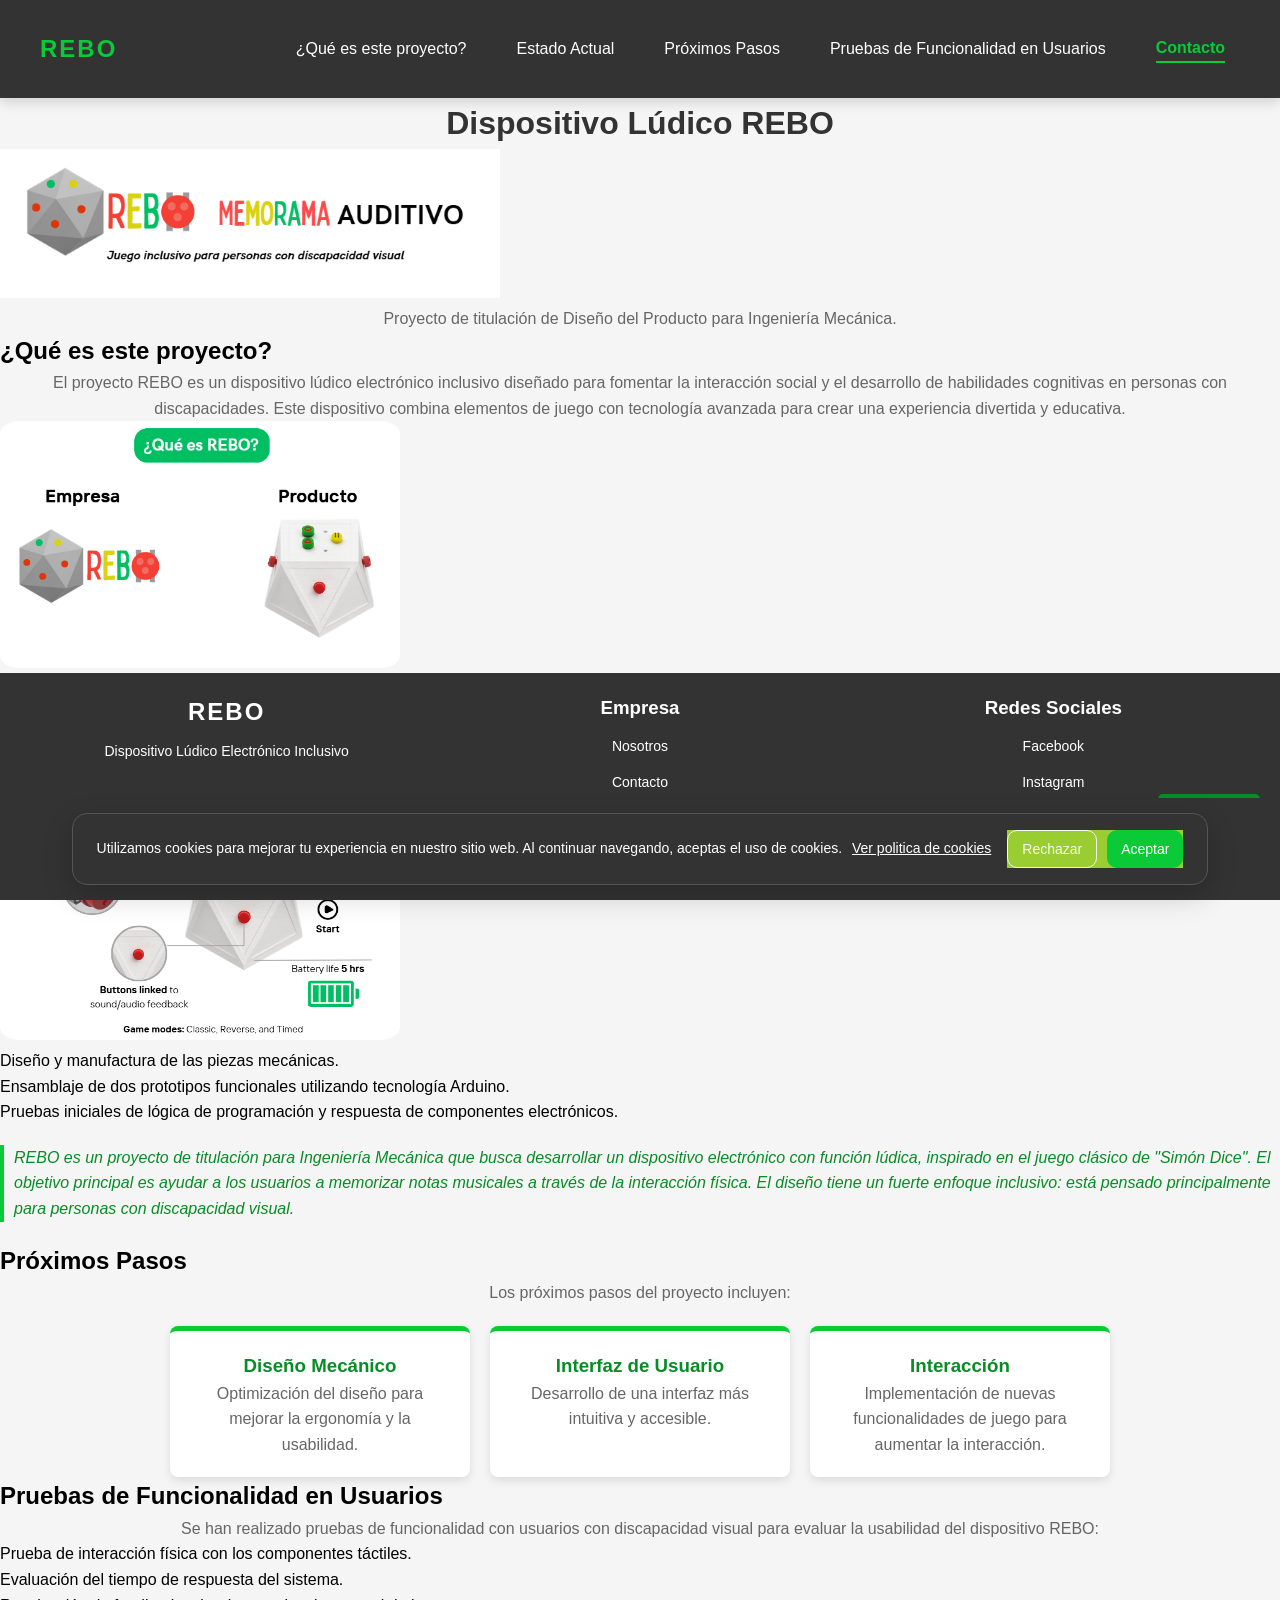
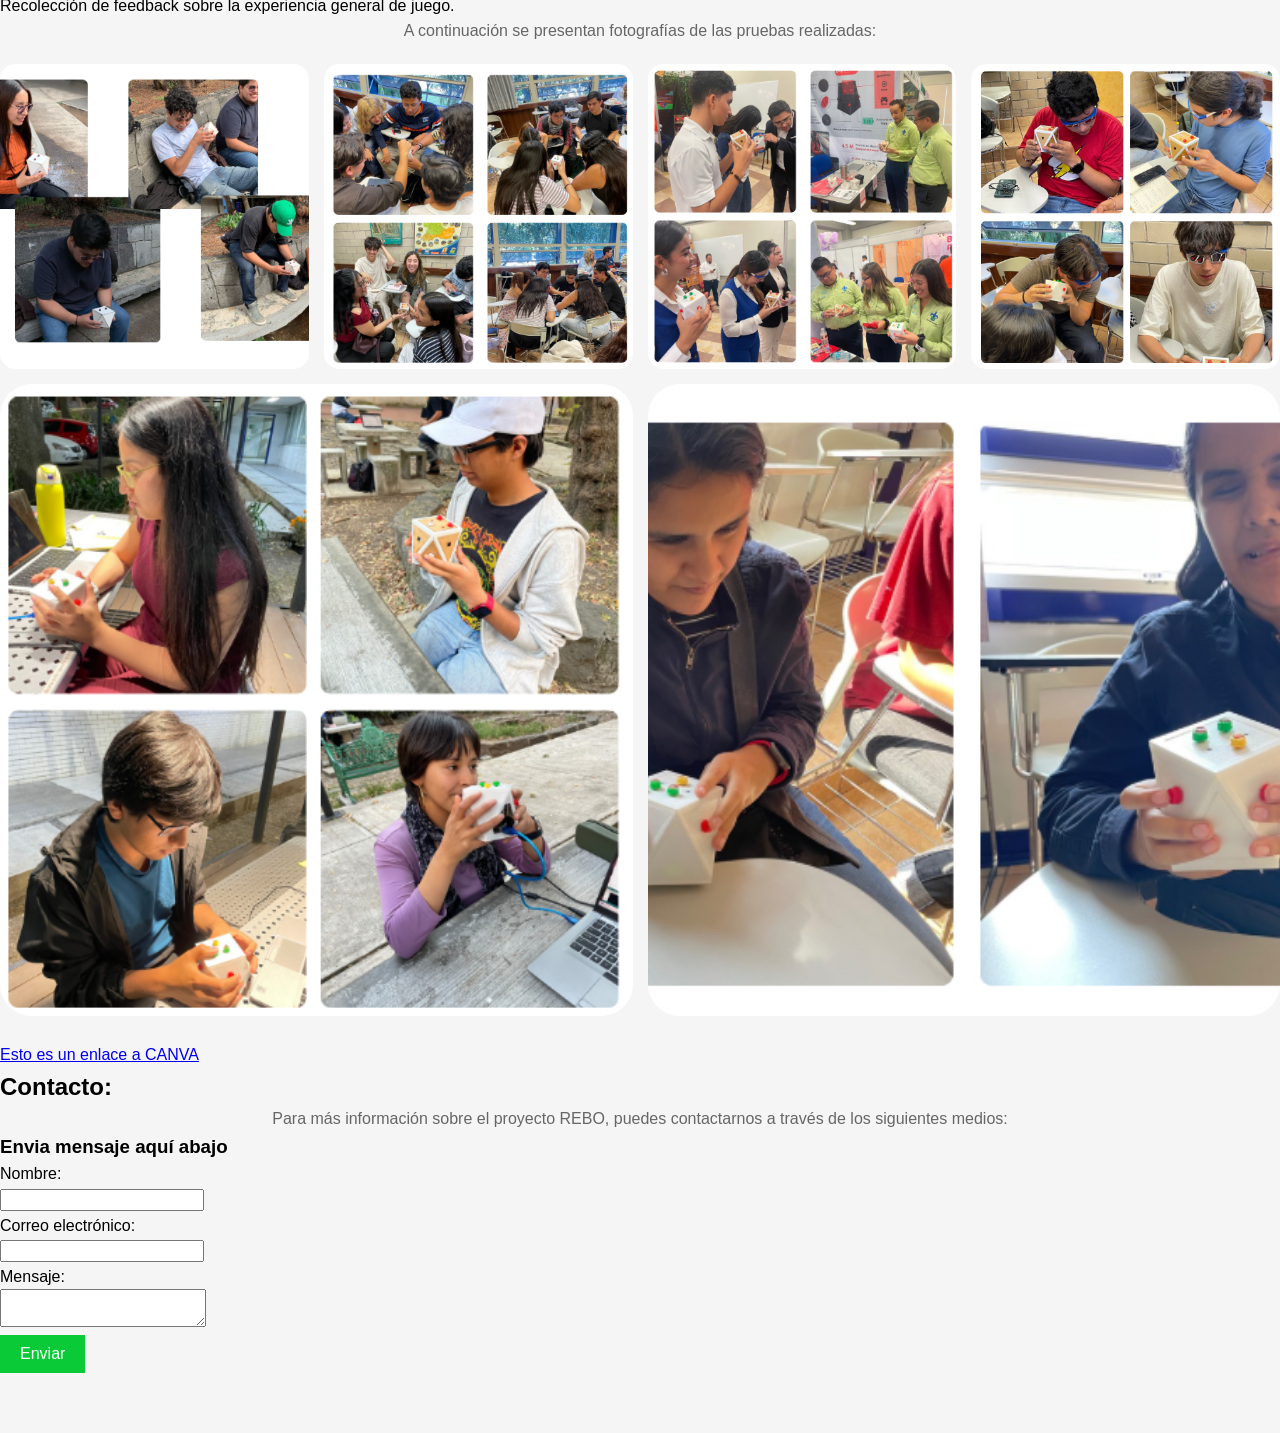
==== contacto.html @ aaa3d9a5 "Add CSS variables for theming and update navbar styles; create new HTML pages for project sections" ====
<!DOCTYPE html>
<html lang="es">
<head>
    <meta charset="UTF-8">
    <meta name="viewport" content="width=device-width, initial-scale=1.0">
    <title>REBO-Dispositivo Lúdico Electrónico Inclusivo</title>
    <!-- Icono de la pestaña-->
    <link rel="icon" href="Img/Logo-SinFondo.png" type="image/png">
    <link rel="stylesheet" href="CSS/estilos.css">
    <!-- Forma de agregar Css-->
    <link rel="stylesheet" href="CSS/estilos.css"> 
    <link rel="stylesheet" href="CSS/navbar.css">
    <style>
        h1 {
            text-align: center;
            color: #333;
        }
        p {
            text-align: center;
            color: #666;
        }
    </style>
</head>
<body>
    <header>
        <nav class="navbar">
            <div class="logo">REBO</div>
            <ul class="nav-links">
                <li><a href="index.html">¿Qué es este proyecto?</a></li>
                <li><a href="estado.html">Estado Actual</a></li>
                <li><a href="pasos.html">Próximos Pasos</a></li>
                <li><a href="pruebas.html"> Pruebas de Funcionalidad en Usuarios</a></li>
                <li><a href="contacto.html" class="pagina-activa">Contacto</a></li>
            </ul>
            
            <div class="boton"><!--Boton que aparece cuando empecemos a utilizar el tamaño de un telefono o tableta--> 
                <span></span>
                <span></span>
                <span></span>
            </div>
        </nav>
    </header>
    <main>
        <header>
            <h1>Dispositivo Lúdico REBO</h1>
            <img src="Img/Portada-REBO-WEB.png" alt="Imagen de portada del dispositivo REBO" width="500">
                <p>Proyecto de titulación de Diseño del Producto para Ingeniería Mecánica.</p>
        </header>
        <section id="que-es">
            <h2>¿Qué es este proyecto?</h2>
            <p>El proyecto REBO es un dispositivo lúdico electrónico inclusivo diseñado para fomentar la interacción social y el desarrollo de habilidades cognitivas en personas con discapacidades. Este dispositivo combina elementos de juego con tecnología avanzada para crear una experiencia divertida y educativa.</p>
            <img src="Img/Que-es-REBO.png" alt="Imagen que ilustra la diferencia entre la empresa y el producto REBO" width="400">
            <p>El diseño tiene un fuerte enfoque inclusivo: está pensado principalmente para personas con discapacidad visual, garantizando al mismo tiempo que las personas normovisuales puedan utilizarlo y disfrutarlo por igual.</p>
        </section>

        <section id="estado-actual">
            <h2>Estado Actual</h2>
            <p>Actualmente el desarrollo de hardware se encuentra en una etapa avanzada. Los logros hasta el momento incluyen:</p>
            <img src="Img/EstadoActual.png" alt="Fotografía del último prototipo de Arduino ensamblado con la carcasa impresa en 3D" width="400">
            <ul>
                <li>Diseño y manufactura de las piezas mecánicas.</li>
                <li>Ensamblaje de dos prototipos funcionales utilizando tecnología Arduino.</li>
                <li>Pruebas iniciales de lógica de programación y respuesta de componentes electrónicos.</li>
            </ul>
        </section>

            <div class="Nota">
                    REBO es un proyecto de titulación para Ingeniería Mecánica que busca desarrollar un dispositivo electrónico con función lúdica, inspirado en el juego clásico de "Simón Dice". El objetivo principal es ayudar a los usuarios a memorizar notas musicales a través de la interacción física. El diseño tiene un fuerte enfoque inclusivo: está pensado principalmente para personas con discapacidad visual.
            </div>

       <section id="proximos-pasos">
            <h2>Próximos Pasos</h2>
            <p>Los próximos pasos del proyecto incluyen:</p>
            
            <div class="contenedor-tarjetas">
                <article class="tarjeta">
                    <h3>Diseño Mecánico</h3>
                    <p>Optimización del diseño para mejorar la ergonomía y la usabilidad.</p>
                </article>
                
                <article class="tarjeta">
                    <h3>Interfaz de Usuario</h3>
                    <p>Desarrollo de una interfaz más intuitiva y accesible.</p>
                </article>
                
                <article class="tarjeta">
                    <h3>Interacción</h3>
                    <p>Implementación de nuevas funcionalidades de juego para aumentar la interacción.</p>
                </article>
            </div>
        </section>

        <section id="Pruebas-de-Funcionalidad-en-Usuarios">
            <h2>Pruebas de Funcionalidad en Usuarios</h2>
            <p>Se han realizado pruebas de funcionalidad con usuarios con discapacidad visual para evaluar la usabilidad del dispositivo REBO:</p>
            <ul>
                <li>Prueba de interacción física con los componentes táctiles.</li>
                <li>Evaluación del tiempo de respuesta del sistema.</li>
                <li>Recolección de feedback sobre la experiencia general de juego.</li>
            </ul>
            <p>A continuación se presentan fotografías de las pruebas realizadas:</p>
            <div class="galeria-flex">
                <img src="Img/Prueba 1.png" alt="Fotografía de 4 usuarios sin discapacidad visual interactuando con el dispositivo REBO durante una prueba de funcionalidad" width="400">
                <img src="Img/Prueba 2.png" alt="Fotografía de un grupo de personas sin discapacidad visual interactuando con el dispositivo REBO durante una prueba de funcionalidad" width="400">
                <img src="Img/Prueba 3.png" alt="Fotografía de un grupo de personas sin discapacidad visual interactuando con el dispositivo REBO durante una prueba de funcionalidad" width="400">
                <img src="Img/Prueba 4.png" alt="Fotografía de un grupo de personas sin discapacidad visual con los ojos tapados interactuando con el dispositivo REBO durante una prueba de funcionalidad" width="400">
                <img src="Img/Prueba 5.png" alt="Fotografía de un grupo de personas sin discapacidad visual utilizando el dispositivo y recolentado datos durante una prueba de funcionalidad" width="400">
                <img src="Img/Prueba 6.png" alt="Fotografía de una persona con discapacidad visual interactuando con el dispositivo REBO durante una prueba de funcionalidad" width="400">
            </div>  
            <br>
            <a href="https://www.canva.com/design/DAGuOMoNhB4/wwZOLQfEqR-lY2VSRW6C-w/edit?utm_content=DAGuOMoNhB4&utm_campaign=designshare&utm_medium=link2&utm_source=sharebutton">Esto es un enlace a CANVA</a>
            <br>

        <section id="Contacto">
            <h2>Contacto:</h2>
            <p>Para más información sobre el proyecto REBO, puedes contactarnos a través de los siguientes medios: <a href="REBO-Contac@producto.com"></a></p>
            <h3>Envia mensaje aquí abajo</h3>
            <form>
                <label for="nombre">Nombre:</label><br>
                <input type="text" id="nombre" name="nombre"><br>
                <label for="email">Correo electrónico:</label><br>
                <input type="email" id="email" name="email"><br>
                <label for="mensaje">Mensaje:</label><br>
                <textarea id="mensaje" name="mensaje"></textarea><br>
                <button type="submit" value="Enviar"> Enviar</button>
            </form>
        </section>

    </main>

    <!-- Cookie Banner -->
     <div class="cookie-banner" id="cookieBanner" role="dialog" aria-live="polite" aria-label="Cookie banner">
        <div class="cookie-content">
            <p>Utilizamos cookies para mejorar tu experiencia en nuestro sitio web. Al continuar navegando, aceptas el uso de cookies.
                <a href="#" class="cookie-link">Ver politica de cookies</a>
            </p>

            <div class="cookie-actions">
            <button class="cookie-btn cookie-btn--ghost" id="cookieReject">Rechazar</button>
            <button class="cookie-btn cookie-btn--primary" id="cookieAccept">Aceptar</button>
            </div>
        </div>
     </div>


    <footer class="footer">
        <div class="footer-container">
            <div class="footer-section">
                <h2 class="logo">REBO</h2>
                <p>Dispositivo Lúdico Electrónico Inclusivo</p>
            </div>
            <div class="footer-section">
                <h3>Empresa</h3>
                <ul>
                    <li><a href="#Nosotros">Nosotros</a></li>
                    <li><a href="#Contacto">Contacto</a></li>
                    <li><a href="Trabaja con nosotros">Trabaja con nosotros</a></li>
                </ul>
            </div>
            <div class="footer-section">
                <h3>Redes Sociales</h3>
                <ul>
                    <li><a href="https://www.facebook.com/REBO-Dispositivo-L%C3%BAdico-Electr%C3%B3nico-Inclusivo-100063441086644">Facebook</a></li>
                    <li><a href="https://www.instagram.com/rebo_dispositivo/">Instagram</a></li>
                    <li><a href="https://www.linkedin.com/company/rebo-dispositivo-l%C3%BAdico-electr%C3%B3nico-inclusivo/">LinkedIn</a></li>
                </ul>
            </div>
        </div>
        <div class="footer-button">
            <p>&copy; 2024 REBO. Todos los derechos reservados.</p>
        </div>
    </footer>
    <a href="#" class="btn-flotante">↑ Ir arriba</a>
    <script src="js/script.js"></script>
</body>
</html>
---- CSS/estilos.css ----
:root {
    --bg-page: whitesmoke;
    --nav-bg: #333333; /* El color oscuro de tu header actual */
    --text-main: black;
    --text-light: white;
    --rebo-green: rgb(10, 202, 55);
    --rebo-green-hover: rgb(40, 218, 78);
    --rebo-green-dark: rgb(8, 140, 38);
    --shadow: 0 4px 12px rgba(0, 0, 0, 0.15); /* Sombra elegante para la barra */
    --transition-speed: 0.3s;
}

* {
    box-sizing: border-box;
    margin: 0;
    padding: 0;
}

body{
    background-color: whitesmoke;
    color:black;
    font-family: Arial, Helvetica, sans-serif; /* Todos los textos heredarán esta fuente */
    line-height: 1.6; /* Todos los párrafos heredarán este espaciado para ser más legibles */
    padding-bottom: 60px; /* El ajuste que platicamos para que el footer no tape el contenido */
}

nav a{
    color: rgb(10, 202, 55);
    text-decoration: none;
    margin: 0 15px;
}

section p a{
    color: rgb(10, 202, 55);
    text-decoration: none;
    font-weight: bold;
}

button {
    background-color: rgb(10, 202, 55);
    color: white;
    border: none;
    padding: 10px 20px;
    cursor: pointer;
}

button:hover {
    background-color: rgb(40, 218, 78);
    color:chartreuse;
}

footer {
    background-color: rgb(10, 202, 55);
    color: black;
    text-align: center;
    padding: 10px 0;
    position: fixed;
    width: 100%;
    bottom: 0;
}

main section img {
    border-radius: 5%;
    max-width: 100%;
    height: auto;
}

button, input, textarea {
    font-family: inherit; /* Fuerza a estos elementos a usar la fuente Arial del body */
    font-size: inherit;   /* Hereda el tamaño de letra normal */
}

.Nota{
    font-style: italic; /* Sobrescribe la herencia para que este texto sea cursivo */
    color: rgb(8, 140, 38); /* Sobrescribe el color negro heredado del body */
    border-left: 4px solid rgb(10, 202, 55); /* Un detalle estético para resaltar la nota */
    padding-left: 10px;
    margin: 20px 0;
}

nav ul{
   display: flex; /* Activa Flexbox */
    justify-content: center; /* Centra los elementos horizontalmente */
    flex-wrap: wrap; /* Permite que los enlaces pasen a otra línea si la pantalla es pequeña */
    gap: 30px; /* Crea un espacio exacto entre cada enlace */
    list-style: none; /* Quita los puntos negros por defecto de la lista */
    padding: 0;
    margin: 20px 0;
}

.galeria-flex {
    display: flex; /* Activa Flexbox para este contenedor */
    flex-wrap: wrap; /* Si las fotos no caben, las empuja a la fila de abajo */
    justify-content: center; /* Centra toda la cuadrícula */
    gap: 15px; /* Espaciado uniforme entre todas las fotos */
    margin-top: 20px;
}

/* Regla para que las imágenes dentro del flexbox se adapten al instante */
.galeria-flex img {
    width: 300px; /* Tamaño base de las imágenes */
    flex-grow: 1; /* Permite que la imagen crezca un poco para llenar espacios vacíos */
    object-fit: cover; /* Evita que las fotos se deformen o estiren */
    border-radius: 5%;
}

.btn-flotante {
    position: fixed; /* Lo ancla a la ventana del navegador */
    bottom: 60px; /* Lo separa del fondo para que no choque con tu footer fijo */
    right: 20px; /* Lo mantiene en la esquina inferior derecha */
    background-color: rgb(8, 140, 38); /* Un verde más oscuro para buen contraste */
    color: white;
    text-decoration: none;
    padding: 10px 15px;
    border-radius: 5px;
    font-weight: bold;
    z-index: 1000; /* Asegura que flote por encima de las fotos y el texto */
    transition: 0.3s; /* Transición suave para el hover */
}

.btn-flotante:hover {
    background-color: rgb(40, 218, 78); /* Verde brillante al pasar el ratón */
    color: black;
}

html {
    scroll-behavior: smooth; /* Hace que el salto hacia arriba sea un deslizamiento suave */
}

.contenedor-tarjetas {
    display: flex; /* Activa la cuadrícula flexible */
    flex-wrap: wrap; /* Permite que las tarjetas bajen de línea si la pantalla es estrecha */
    justify-content: center; /* Centra las tarjetas en la pantalla */
    gap: 20px; /* Separación exacta entre cada tarjeta */
    margin-top: 20px;
}

.tarjeta {
    background-color: white;
    border-top: 5px solid rgb(10, 202, 55); /* Una línea verde en la parte superior para decorar */
    border-radius: 8px; /* Bordes redondeados */
    padding: 20px;
    width: 250px; /* Ancho base de cada tarjeta */
    flex-grow: 1; /* Permite que se estiren un poco para rellenar espacios */
    max-width: 300px;
    box-shadow: 0 4px 8px rgba(0, 0, 0, 0.1); /* Crea un efecto de sombra sutil (profundidad) */
    text-align: center;
    transition: 0.3s; /* Transición suave para cuando pasemos el ratón */
}

/* Efecto interactivo para las tarjetas */
.tarjeta:hover {
    transform: translateY(-5px); /* Hace que la tarjeta "salte" un poco hacia arriba */
    box-shadow: 0 8px 16px rgba(0, 0, 0, 0.2); /* Sombra más grande al saltar */
}

.tarjeta h3 {
    color: rgb(8, 140, 38);
    margin-top: 0;
}
---- CSS/estilos.css ----
:root {
    --bg-page: whitesmoke;
    --nav-bg: #333333; /* El color oscuro de tu header actual */
    --text-main: black;
    --text-light: white;
    --rebo-green: rgb(10, 202, 55);
    --rebo-green-hover: rgb(40, 218, 78);
    --rebo-green-dark: rgb(8, 140, 38);
    --shadow: 0 4px 12px rgba(0, 0, 0, 0.15); /* Sombra elegante para la barra */
    --transition-speed: 0.3s;
}

* {
    box-sizing: border-box;
    margin: 0;
    padding: 0;
}

body{
    background-color: whitesmoke;
    color:black;
    font-family: Arial, Helvetica, sans-serif; /* Todos los textos heredarán esta fuente */
    line-height: 1.6; /* Todos los párrafos heredarán este espaciado para ser más legibles */
    padding-bottom: 60px; /* El ajuste que platicamos para que el footer no tape el contenido */
}

nav a{
    color: rgb(10, 202, 55);
    text-decoration: none;
    margin: 0 15px;
}

section p a{
    color: rgb(10, 202, 55);
    text-decoration: none;
    font-weight: bold;
}

button {
    background-color: rgb(10, 202, 55);
    color: white;
    border: none;
    padding: 10px 20px;
    cursor: pointer;
}

button:hover {
    background-color: rgb(40, 218, 78);
    color:chartreuse;
}

footer {
    background-color: rgb(10, 202, 55);
    color: black;
    text-align: center;
    padding: 10px 0;
    position: fixed;
    width: 100%;
    bottom: 0;
}

main section img {
    border-radius: 5%;
    max-width: 100%;
    height: auto;
}

button, input, textarea {
    font-family: inherit; /* Fuerza a estos elementos a usar la fuente Arial del body */
    font-size: inherit;   /* Hereda el tamaño de letra normal */
}

.Nota{
    font-style: italic; /* Sobrescribe la herencia para que este texto sea cursivo */
    color: rgb(8, 140, 38); /* Sobrescribe el color negro heredado del body */
    border-left: 4px solid rgb(10, 202, 55); /* Un detalle estético para resaltar la nota */
    padding-left: 10px;
    margin: 20px 0;
}

nav ul{
   display: flex; /* Activa Flexbox */
    justify-content: center; /* Centra los elementos horizontalmente */
    flex-wrap: wrap; /* Permite que los enlaces pasen a otra línea si la pantalla es pequeña */
    gap: 30px; /* Crea un espacio exacto entre cada enlace */
    list-style: none; /* Quita los puntos negros por defecto de la lista */
    padding: 0;
    margin: 20px 0;
}

.galeria-flex {
    display: flex; /* Activa Flexbox para este contenedor */
    flex-wrap: wrap; /* Si las fotos no caben, las empuja a la fila de abajo */
    justify-content: center; /* Centra toda la cuadrícula */
    gap: 15px; /* Espaciado uniforme entre todas las fotos */
    margin-top: 20px;
}

/* Regla para que las imágenes dentro del flexbox se adapten al instante */
.galeria-flex img {
    width: 300px; /* Tamaño base de las imágenes */
    flex-grow: 1; /* Permite que la imagen crezca un poco para llenar espacios vacíos */
    object-fit: cover; /* Evita que las fotos se deformen o estiren */
    border-radius: 5%;
}

.btn-flotante {
    position: fixed; /* Lo ancla a la ventana del navegador */
    bottom: 60px; /* Lo separa del fondo para que no choque con tu footer fijo */
    right: 20px; /* Lo mantiene en la esquina inferior derecha */
    background-color: rgb(8, 140, 38); /* Un verde más oscuro para buen contraste */
    color: white;
    text-decoration: none;
    padding: 10px 15px;
    border-radius: 5px;
    font-weight: bold;
    z-index: 1000; /* Asegura que flote por encima de las fotos y el texto */
    transition: 0.3s; /* Transición suave para el hover */
}

.btn-flotante:hover {
    background-color: rgb(40, 218, 78); /* Verde brillante al pasar el ratón */
    color: black;
}

html {
    scroll-behavior: smooth; /* Hace que el salto hacia arriba sea un deslizamiento suave */
}

.contenedor-tarjetas {
    display: flex; /* Activa la cuadrícula flexible */
    flex-wrap: wrap; /* Permite que las tarjetas bajen de línea si la pantalla es estrecha */
    justify-content: center; /* Centra las tarjetas en la pantalla */
    gap: 20px; /* Separación exacta entre cada tarjeta */
    margin-top: 20px;
}

.tarjeta {
    background-color: white;
    border-top: 5px solid rgb(10, 202, 55); /* Una línea verde en la parte superior para decorar */
    border-radius: 8px; /* Bordes redondeados */
    padding: 20px;
    width: 250px; /* Ancho base de cada tarjeta */
    flex-grow: 1; /* Permite que se estiren un poco para rellenar espacios */
    max-width: 300px;
    box-shadow: 0 4px 8px rgba(0, 0, 0, 0.1); /* Crea un efecto de sombra sutil (profundidad) */
    text-align: center;
    transition: 0.3s; /* Transición suave para cuando pasemos el ratón */
}

/* Efecto interactivo para las tarjetas */
.tarjeta:hover {
    transform: translateY(-5px); /* Hace que la tarjeta "salte" un poco hacia arriba */
    box-shadow: 0 8px 16px rgba(0, 0, 0, 0.2); /* Sombra más grande al saltar */
}

.tarjeta h3 {
    color: rgb(8, 140, 38);
    margin-top: 0;
}
---- CSS/navbar.css ----
.navbar {
    display: flex;
    justify-content: space-between;
    align-items: center;
    padding: 15px 40px;
    background-color: var(--nav-bg); /* Usando la variable */
    color: var(--text-light);
    position: sticky;
    top: 0;
    z-index: 1000;
    box-shadow: var(--shadow); /* Agrega la sombra de tu instructor para separar la barra del fondo */
}

.logo {
    font-size: 24px;
    font-weight: bold;
    color: var(--rebo-green); /* Usando la variable */
    letter-spacing: 2px; /* Un pequeño toque para que el logo se vea más pro */
}

.nav-links{
    display: flex;
    align-items: center;
    list-style: none;
    gap: 20px;
}

/* Transición base para los enlaces */
.nav-links a {
    text-decoration: none;
    color: var(--text-light); /* Asumiendo que usaste las variables del paso anterior, o pon "white" */
    font-size: 16px;
    font-weight: 500;
    display: inline-block; /* Necesario para que la transformación funcione correctamente */
    transition: all 0.3s ease; /* Anima todos los cambios suavemente */
}

/* El efecto dinámico al pasar el cursor */
.nav-links a:hover {
    color: var(--rebo-green); /* Cambia al color verde */
    transform: scale(1.15); /* Aumenta el tamaño visual un 15% sin empujar a los demás */
}

/* La clase para resaltar en qué página estamos */
.nav-links a.pagina-activa {
    color: var(--rebo-green);
    font-weight: bold;
    border-bottom: 2px solid var(--rebo-green); /* Agrega una línea inferior elegante */
}

.boton{
    display: none;
    flex-direction: column;
    background-color: green !important;
    color: white !important;
    padding: 10px 20px;
    border: none;
    border-radius: 5px;
    cursor: pointer;
    transition:0.3s; /*Agrega una transición suave para el cambio de color*/
    gap: 5px;
}

.boton span{
    width: 25px;
    height: 3px;
    background-color: white !important;
    margin: 4px;
    transition:0.3s; /*Agrega una transición suave para el cambio de color*/
}

@media (max-width: 768px) {
    .nav-links{
        position: absolute;
        top: 60px;
        right: 0px;
        background: #111 !important;
        flex-direction: column;
        width: 200px;
        height: calc(100vh-70px);
        padding-top: 20px;

        transform: translateX(100%);
        transition: transform 0.3s ease-in-out;
    }
    .boton{
        display: flex;
    }
}

.nav-links.active{
    transform: translateX(0);
}

.footer{
    background-color: #333 !important;
    color: white !important;
    padding: 20px 0;
}

.footer-container{
    max-width: 1200px;
    margin: auto;
    display: flex;
    justify-content: space-between;
    gap: 40px;
    flex-wrap: wrap;
}

.footer-section{
    flex: 1;
    min-width: 200px;
    background-color: #333 !important;
}

.footer-section h2, .footer-section h3{
    color: white !important;
    margin-bottom: 10px;
}

.footer-section p{
    color: white;
    line-height: 1.5;
    font-size: 14px;
}

.footer-section ul{
    list-style: none;
}

.footer-section ul li{
    margin-bottom: 10px;
}

.footer-section a{
    color: white !important;
    text-decoration: none;
    font-size: 14px;
    transition: color 0.3s;
}

.footer-section a:hover{
    color: green !important;
    font-size: 16px;
}

.footer-button{
    border-top: 1px solid #555;
    text-align: center;
    margin-top: 20px;
    background-color: #333 !important;
    font-size: 12px;
}

@media (max-width: 768px) {
    .footer-container{
        flex-direction: column;
        align-items: center;
        text-align: center;
    }
    .footer-section{
        text-align: center;
        margin-bottom: 20px;
    }
}

.cookie-banner{
    position: fixed;
    bottom: 0;
    left: 0;
    right: 0;
    z-index: 9999;
    padding: 15px;
    display: flex;
    justify-content: center;
    pointer-events: none; /* Evita que el banner interfiera con otros elementos de la página */
    
    background-color: #333 !important;
    color: white !important;
}

.cookie-content{
    pointer-events: auto; /* Permite que los elementos dentro del contenedor del pie de página sean interactivos */ 
    width: min  (90%, 1200px); /* Limita el ancho del contenedor para que no se extienda demasiado en pantallas grandes */
    color: white !important;
    border: 1px solid #555;
    border-radius: 15px;
    padding: 16px 24px;
    display: flex;
    align-items: center;
    justify-content: space-between;
    gap: 16px !important;
    box-shadow: 0 10px 30px rgba(0, 0, 0, 0.2);
}

.cookie-content p{
    margin: 0;
    font-size: 14px;
    line-height: 1.4;
    color: white !important;
}

.cookie-link{
    text-decoration: underline;
    color: white !important;
    margin-left: 6px;
}

.cookie-actions{
    display: flex;
    gap: 10px;
    flex-shrink: 0;
    background-color: yellowgreen !important;
}

.cookie-btn{
    border: 0;
    border-radius: 10px;
    padding: 10px 14px;
    font-size: 14px;
    cursor: pointer;
    transition: transform 0.06s ease, opacity 0.3s ease;
}

.cookie-btn:active{
    transform: scale(1.05);
}

.cookie-btn-primary{
    background: white;
    color: #333 !important;
}

.cookie-btn--ghost{
    background: transparent;
    color: white !important;
    border: 1px solid white;
    opacity: 0.9;
}

.cookie-btn--ghost:hover{
    opacity: 1;
}

@media (max-width: 786px){
    .cookie-content{
        flex-direction: column;
        align-items:stretch;
    }
    .cookie-actions{
        width: 100%;
    }

    .cookie-btn{
        width: 100%;
    }
}
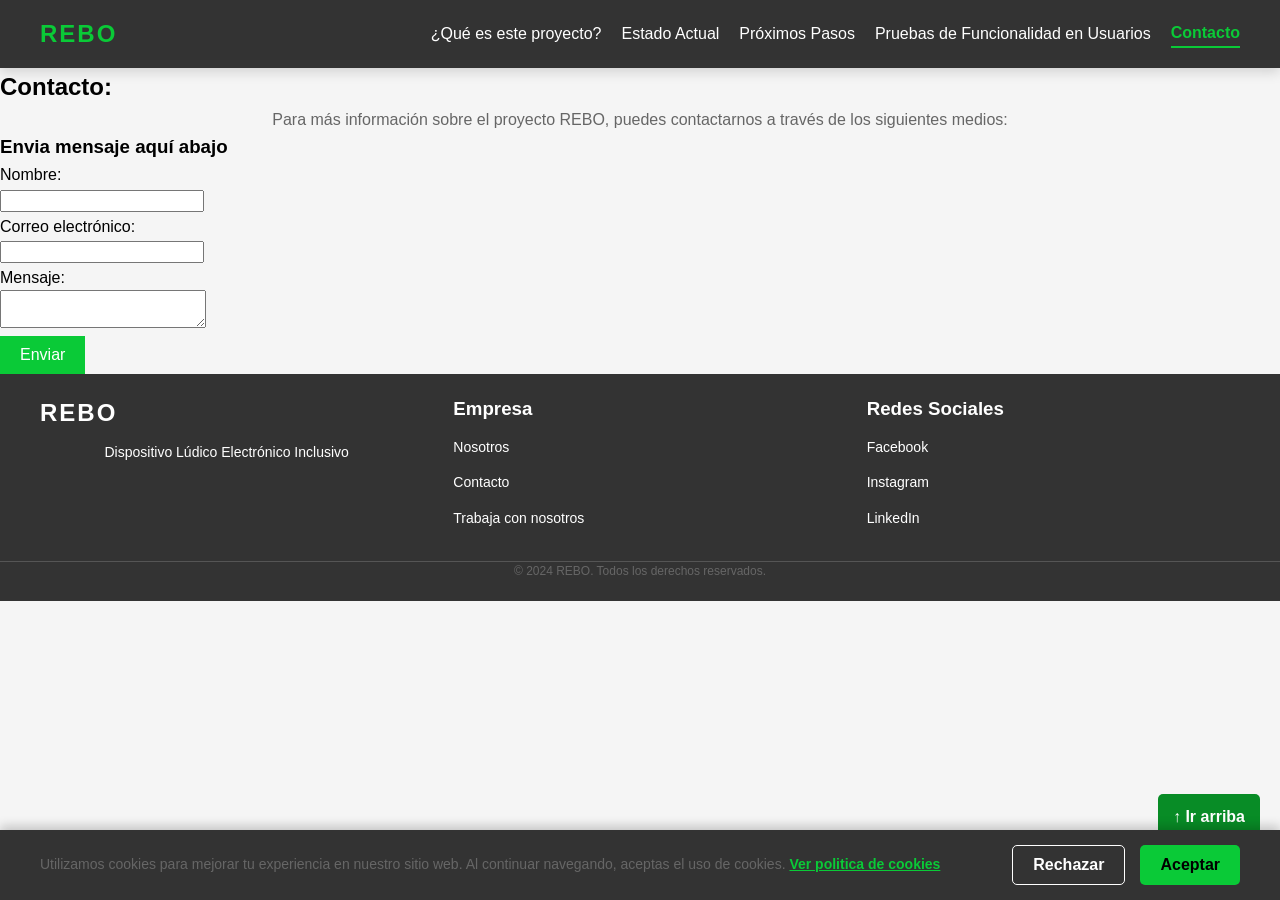
==== commit 83201bf5: "Refactor CSS for navbar and footer; implement responsive design for mobile menu button; enhance Java" ====
--- a/contacto.html
+++ b/contacto.html
@@ -33,7 +33,7 @@
                 <li><a href="contacto.html" class="pagina-activa">Contacto</a></li>
             </ul>
             
-            <div class="boton"><!--Boton que aparece cuando empecemos a utilizar el tamaño de un telefono o tableta--> 
+            <div class="boton" id="btn-menu"><!--Boton que aparece cuando empecemos a utilizar el tamaño de un telefono o tableta--> 
                 <span></span>
                 <span></span>
                 <span></span>
@@ -41,76 +41,6 @@
         </nav>
     </header>
     <main>
-        <header>
-            <h1>Dispositivo Lúdico REBO</h1>
-            <img src="Img/Portada-REBO-WEB.png" alt="Imagen de portada del dispositivo REBO" width="500">
-                <p>Proyecto de titulación de Diseño del Producto para Ingeniería Mecánica.</p>
-        </header>
-        <section id="que-es">
-            <h2>¿Qué es este proyecto?</h2>
-            <p>El proyecto REBO es un dispositivo lúdico electrónico inclusivo diseñado para fomentar la interacción social y el desarrollo de habilidades cognitivas en personas con discapacidades. Este dispositivo combina elementos de juego con tecnología avanzada para crear una experiencia divertida y educativa.</p>
-            <img src="Img/Que-es-REBO.png" alt="Imagen que ilustra la diferencia entre la empresa y el producto REBO" width="400">
-            <p>El diseño tiene un fuerte enfoque inclusivo: está pensado principalmente para personas con discapacidad visual, garantizando al mismo tiempo que las personas normovisuales puedan utilizarlo y disfrutarlo por igual.</p>
-        </section>
-
-        <section id="estado-actual">
-            <h2>Estado Actual</h2>
-            <p>Actualmente el desarrollo de hardware se encuentra en una etapa avanzada. Los logros hasta el momento incluyen:</p>
-            <img src="Img/EstadoActual.png" alt="Fotografía del último prototipo de Arduino ensamblado con la carcasa impresa en 3D" width="400">
-            <ul>
-                <li>Diseño y manufactura de las piezas mecánicas.</li>
-                <li>Ensamblaje de dos prototipos funcionales utilizando tecnología Arduino.</li>
-                <li>Pruebas iniciales de lógica de programación y respuesta de componentes electrónicos.</li>
-            </ul>
-        </section>
-
-            <div class="Nota">
-                    REBO es un proyecto de titulación para Ingeniería Mecánica que busca desarrollar un dispositivo electrónico con función lúdica, inspirado en el juego clásico de "Simón Dice". El objetivo principal es ayudar a los usuarios a memorizar notas musicales a través de la interacción física. El diseño tiene un fuerte enfoque inclusivo: está pensado principalmente para personas con discapacidad visual.
-            </div>
-
-       <section id="proximos-pasos">
-            <h2>Próximos Pasos</h2>
-            <p>Los próximos pasos del proyecto incluyen:</p>
-            
-            <div class="contenedor-tarjetas">
-                <article class="tarjeta">
-                    <h3>Diseño Mecánico</h3>
-                    <p>Optimización del diseño para mejorar la ergonomía y la usabilidad.</p>
-                </article>
-                
-                <article class="tarjeta">
-                    <h3>Interfaz de Usuario</h3>
-                    <p>Desarrollo de una interfaz más intuitiva y accesible.</p>
-                </article>
-                
-                <article class="tarjeta">
-                    <h3>Interacción</h3>
-                    <p>Implementación de nuevas funcionalidades de juego para aumentar la interacción.</p>
-                </article>
-            </div>
-        </section>
-
-        <section id="Pruebas-de-Funcionalidad-en-Usuarios">
-            <h2>Pruebas de Funcionalidad en Usuarios</h2>
-            <p>Se han realizado pruebas de funcionalidad con usuarios con discapacidad visual para evaluar la usabilidad del dispositivo REBO:</p>
-            <ul>
-                <li>Prueba de interacción física con los componentes táctiles.</li>
-                <li>Evaluación del tiempo de respuesta del sistema.</li>
-                <li>Recolección de feedback sobre la experiencia general de juego.</li>
-            </ul>
-            <p>A continuación se presentan fotografías de las pruebas realizadas:</p>
-            <div class="galeria-flex">
-                <img src="Img/Prueba 1.png" alt="Fotografía de 4 usuarios sin discapacidad visual interactuando con el dispositivo REBO durante una prueba de funcionalidad" width="400">
-                <img src="Img/Prueba 2.png" alt="Fotografía de un grupo de personas sin discapacidad visual interactuando con el dispositivo REBO durante una prueba de funcionalidad" width="400">
-                <img src="Img/Prueba 3.png" alt="Fotografía de un grupo de personas sin discapacidad visual interactuando con el dispositivo REBO durante una prueba de funcionalidad" width="400">
-                <img src="Img/Prueba 4.png" alt="Fotografía de un grupo de personas sin discapacidad visual con los ojos tapados interactuando con el dispositivo REBO durante una prueba de funcionalidad" width="400">
-                <img src="Img/Prueba 5.png" alt="Fotografía de un grupo de personas sin discapacidad visual utilizando el dispositivo y recolentado datos durante una prueba de funcionalidad" width="400">
-                <img src="Img/Prueba 6.png" alt="Fotografía de una persona con discapacidad visual interactuando con el dispositivo REBO durante una prueba de funcionalidad" width="400">
-            </div>  
-            <br>
-            <a href="https://www.canva.com/design/DAGuOMoNhB4/wwZOLQfEqR-lY2VSRW6C-w/edit?utm_content=DAGuOMoNhB4&utm_campaign=designshare&utm_medium=link2&utm_source=sharebutton">Esto es un enlace a CANVA</a>
-            <br>
-
         <section id="Contacto">
             <h2>Contacto:</h2>
             <p>Para más información sobre el proyecto REBO, puedes contactarnos a través de los siguientes medios: <a href="REBO-Contac@producto.com"></a></p>
--- a/CSS/estilos.css
+++ b/CSS/estilos.css
@@ -1,6 +1,6 @@
 :root {
     --bg-page: whitesmoke;
-    --nav-bg: #333333; /* El color oscuro de tu header actual */
+    --nav-bg: #333333; 
     --text-main: black;
     --text-light: white;
     --rebo-green: rgb(10, 202, 55);
@@ -24,12 +24,6 @@
     padding-bottom: 60px; /* El ajuste que platicamos para que el footer no tape el contenido */
 }
 
-nav a{
-    color: rgb(10, 202, 55);
-    text-decoration: none;
-    margin: 0 15px;
-}
-
 section p a{
     color: rgb(10, 202, 55);
     text-decoration: none;
@@ -47,16 +41,6 @@
 button:hover {
     background-color: rgb(40, 218, 78);
     color:chartreuse;
-}
-
-footer {
-    background-color: rgb(10, 202, 55);
-    color: black;
-    text-align: center;
-    padding: 10px 0;
-    position: fixed;
-    width: 100%;
-    bottom: 0;
 }
 
 main section img {
@@ -78,31 +62,35 @@
     margin: 20px 0;
 }
 
-nav ul{
-   display: flex; /* Activa Flexbox */
-    justify-content: center; /* Centra los elementos horizontalmente */
-    flex-wrap: wrap; /* Permite que los enlaces pasen a otra línea si la pantalla es pequeña */
-    gap: 30px; /* Crea un espacio exacto entre cada enlace */
-    list-style: none; /* Quita los puntos negros por defecto de la lista */
-    padding: 0;
-    margin: 20px 0;
-}
-
-.galeria-flex {
-    display: flex; /* Activa Flexbox para este contenedor */
-    flex-wrap: wrap; /* Si las fotos no caben, las empuja a la fila de abajo */
-    justify-content: center; /* Centra toda la cuadrícula */
-    gap: 15px; /* Espaciado uniforme entre todas las fotos */
-    margin-top: 20px;
-}
-
-/* Regla para que las imágenes dentro del flexbox se adapten al instante */
-.galeria-flex img {
-    width: 300px; /* Tamaño base de las imágenes */
-    flex-grow: 1; /* Permite que la imagen crezca un poco para llenar espacios vacíos */
-    object-fit: cover; /* Evita que las fotos se deformen o estiren */
-    border-radius: 5%;
-}
+/* --- NUEVA GALERÍA CON CSS GRID --- */
+
+.galeria-grid {
+    display: grid;
+    grid-template-columns: repeat(auto-fit, minmax(300px, 1fr));
+    gap: 20px;
+    
+    /* --- LAS 3 NUEVAS REGLAS DE CENTRADO --- */
+    max-width: 1200px; /* 1. Evita que la cuadrícula se estire infinitamente en monitores gigantes */
+    margin: 30px auto; /* 2. El "auto" a los lados empuja el contenedor exactamente al centro de la página */
+    justify-content: center; /* 3. Si sobra espacio en la cuadrícula, centra los elementos en lugar de cargarlos a la izquierda */
+    
+    padding: 0 20px;
+}
+
+.galeria-grid img {
+    width: 100%; /* La imagen llenará todo el espacio de su celda en el Grid */
+    height: 250px; /* Forzamos una altura uniforme para que todas las cajas sean iguales */
+    object-fit: cover; /* Evita que las fotos se deformen al forzar la altura */
+    border-radius: 8px; /* Bordes redondeados más modernos */
+    box-shadow: var(--shadow); /* Se usa la sombra definida antes en el :root */
+    transition: transform 0.3s ease; /* Transición para un efecto al pasar el ratón */
+}
+
+/* Un pequeño efecto para destacar la foto que el usuario está viendo */
+.galeria-grid img:hover {
+    transform: scale(1.05); /* Hace que la foto crezca un 5% */
+}
+
 
 .btn-flotante {
     position: fixed; /* Lo ancla a la ventana del navegador */
@@ -145,7 +133,7 @@
     max-width: 300px;
     box-shadow: 0 4px 8px rgba(0, 0, 0, 0.1); /* Crea un efecto de sombra sutil (profundidad) */
     text-align: center;
-    transition: 0.3s; /* Transición suave para cuando pasemos el ratón */
+    transition: 0.3s; /* Transición suave para cuando se pase el ratón */
 }
 
 /* Efecto interactivo para las tarjetas */
@@ -157,4 +145,167 @@
 .tarjeta h3 {
     color: rgb(8, 140, 38);
     margin-top: 0;
-}+}
+
+.footer{
+    background-color: #333;
+    color: white;
+    padding: 20px 0;
+}
+
+.footer-container{
+    max-width: 1200px;
+    margin: auto;
+    display: flex;
+    justify-content: space-between;
+    gap: 40px;
+    flex-wrap: wrap;
+}
+
+.footer-section{
+    flex: 1;
+    min-width: 200px;
+    background-color: #333;
+}
+
+.footer-section h2, .footer-section h3{
+    color: white;
+    margin-bottom: 10px;
+}
+
+.footer-section p{
+    color: white;
+    line-height: 1.5;
+    font-size: 14px;
+}
+
+.footer-section ul{
+    list-style: none;
+}
+
+.footer-section ul li{
+    margin-bottom: 10px;
+}
+
+.footer-section a {
+    color: white;
+    text-decoration: none;
+    font-size: 14px;
+    display: inline-block; 
+    transition: all 0.3s ease; /* Cambia a "all" para animar color y tamaño a la vez */
+}
+
+.footer-section a:hover {
+    color: var(--rebo-green); /* Aprovecha las variables creadas */
+    transform: scale(1.1); /* Hace que crezca un 10% visualmente sin desalinear nada */
+}
+
+.footer-button{
+    border-top: 1px solid #555;
+    text-align: center;
+    margin-top: 20px;
+    background-color: #333;
+    font-size: 12px;
+}
+
+@media (max-width: 768px) {
+    .footer-container{
+        flex-direction: column;
+        align-items: center;
+        text-align: center;
+    }
+    .footer-section{
+        text-align: center;
+        margin-bottom: 20px;
+    }
+}
+/* --- BANNER DE COOKIES (Fijo en la parte inferior) --- */
+
+.cookie-banner {
+    position: fixed; /* Lo ancla a la ventana del navegador */
+    bottom: 0; /* Lo pega exactamente al piso de la pantalla */
+    left: 0;
+    width: 100%;
+    background-color: #333333; /* El mismo color oscuro de tu barra superior */
+    color: white;
+    padding: 15px 20px;
+    box-shadow: 0 -4px 10px rgba(0, 0, 0, 0.2); /* Sombra invertida (hacia arriba) */
+    z-index: 2000; /* Un nivel Z muy alto para que NADA lo tape */
+    display: flex;
+    justify-content: center; /* Centra el contenedor interno */
+}
+
+.cookie-content {
+    display: flex;
+    align-items: center; /* Centra verticalmente el texto y los botones */
+    justify-content: space-between; /* Empuja el texto a la izquierda y botones a la derecha */
+    max-width: 1200px; /* Limita el ancho del contenido para que no se estire demasiado en pantallas grandes */
+    width: 100%;
+    gap: 20px;
+    flex-wrap: wrap; /* Si la pantalla es muy pequeña (celular), los botones bajan de renglón */
+}
+
+.cookie-content p {
+    margin: 0;
+    font-size: 14px;
+    text-align: left;
+    line-height: 1.4;
+}
+
+.cookie-link {
+    color: rgb(10, 202, 55);
+    text-decoration: underline;
+    font-weight: bold;
+}
+
+/* --- BOTONES DEL BANNER --- */
+.cookie-actions {
+    display: flex;
+    gap: 15px; /* Espacio entre los botones de Aceptar y Rechazar */
+}
+
+.cookie-btn {
+    padding: 10px 20px;
+    border-radius: 5px;
+    border: none;
+    cursor: pointer;
+    font-weight: bold;
+    font-family: inherit;
+    transition: all 0.3s ease;
+}
+
+/* Botón Principal (Aceptar) */
+.cookie-btn--primary {
+    background-color: rgb(10, 202, 55);
+    color: black;
+}
+
+.cookie-btn--primary:hover {
+    background-color: rgb(40, 218, 78);
+    transform: scale(1.05);
+}
+
+/* Botón Secundario (Rechazar) */
+.cookie-btn--ghost {
+    background-color: transparent;
+    color: white;
+    border: 1px solid white;
+}
+
+.cookie-btn--ghost:hover {
+    background-color: rgba(255, 255, 255, 0.1);
+}
+
+@media (max-width: 786px){
+    .cookie-content{
+        flex-direction: column;
+        align-items:stretch;
+    }
+    .cookie-actions{
+        width: 100%;
+    }
+
+    .cookie-btn{
+        width: 100%;
+    }
+}
--- a/CSS/estilos.css
+++ b/CSS/estilos.css
@@ -1,6 +1,6 @@
 :root {
     --bg-page: whitesmoke;
-    --nav-bg: #333333; /* El color oscuro de tu header actual */
+    --nav-bg: #333333; 
     --text-main: black;
     --text-light: white;
     --rebo-green: rgb(10, 202, 55);
@@ -24,12 +24,6 @@
     padding-bottom: 60px; /* El ajuste que platicamos para que el footer no tape el contenido */
 }
 
-nav a{
-    color: rgb(10, 202, 55);
-    text-decoration: none;
-    margin: 0 15px;
-}
-
 section p a{
     color: rgb(10, 202, 55);
     text-decoration: none;
@@ -47,16 +41,6 @@
 button:hover {
     background-color: rgb(40, 218, 78);
     color:chartreuse;
-}
-
-footer {
-    background-color: rgb(10, 202, 55);
-    color: black;
-    text-align: center;
-    padding: 10px 0;
-    position: fixed;
-    width: 100%;
-    bottom: 0;
 }
 
 main section img {
@@ -78,31 +62,35 @@
     margin: 20px 0;
 }
 
-nav ul{
-   display: flex; /* Activa Flexbox */
-    justify-content: center; /* Centra los elementos horizontalmente */
-    flex-wrap: wrap; /* Permite que los enlaces pasen a otra línea si la pantalla es pequeña */
-    gap: 30px; /* Crea un espacio exacto entre cada enlace */
-    list-style: none; /* Quita los puntos negros por defecto de la lista */
-    padding: 0;
-    margin: 20px 0;
-}
-
-.galeria-flex {
-    display: flex; /* Activa Flexbox para este contenedor */
-    flex-wrap: wrap; /* Si las fotos no caben, las empuja a la fila de abajo */
-    justify-content: center; /* Centra toda la cuadrícula */
-    gap: 15px; /* Espaciado uniforme entre todas las fotos */
-    margin-top: 20px;
-}
-
-/* Regla para que las imágenes dentro del flexbox se adapten al instante */
-.galeria-flex img {
-    width: 300px; /* Tamaño base de las imágenes */
-    flex-grow: 1; /* Permite que la imagen crezca un poco para llenar espacios vacíos */
-    object-fit: cover; /* Evita que las fotos se deformen o estiren */
-    border-radius: 5%;
-}
+/* --- NUEVA GALERÍA CON CSS GRID --- */
+
+.galeria-grid {
+    display: grid;
+    grid-template-columns: repeat(auto-fit, minmax(300px, 1fr));
+    gap: 20px;
+    
+    /* --- LAS 3 NUEVAS REGLAS DE CENTRADO --- */
+    max-width: 1200px; /* 1. Evita que la cuadrícula se estire infinitamente en monitores gigantes */
+    margin: 30px auto; /* 2. El "auto" a los lados empuja el contenedor exactamente al centro de la página */
+    justify-content: center; /* 3. Si sobra espacio en la cuadrícula, centra los elementos en lugar de cargarlos a la izquierda */
+    
+    padding: 0 20px;
+}
+
+.galeria-grid img {
+    width: 100%; /* La imagen llenará todo el espacio de su celda en el Grid */
+    height: 250px; /* Forzamos una altura uniforme para que todas las cajas sean iguales */
+    object-fit: cover; /* Evita que las fotos se deformen al forzar la altura */
+    border-radius: 8px; /* Bordes redondeados más modernos */
+    box-shadow: var(--shadow); /* Se usa la sombra definida antes en el :root */
+    transition: transform 0.3s ease; /* Transición para un efecto al pasar el ratón */
+}
+
+/* Un pequeño efecto para destacar la foto que el usuario está viendo */
+.galeria-grid img:hover {
+    transform: scale(1.05); /* Hace que la foto crezca un 5% */
+}
+
 
 .btn-flotante {
     position: fixed; /* Lo ancla a la ventana del navegador */
@@ -145,7 +133,7 @@
     max-width: 300px;
     box-shadow: 0 4px 8px rgba(0, 0, 0, 0.1); /* Crea un efecto de sombra sutil (profundidad) */
     text-align: center;
-    transition: 0.3s; /* Transición suave para cuando pasemos el ratón */
+    transition: 0.3s; /* Transición suave para cuando se pase el ratón */
 }
 
 /* Efecto interactivo para las tarjetas */
@@ -157,4 +145,167 @@
 .tarjeta h3 {
     color: rgb(8, 140, 38);
     margin-top: 0;
-}+}
+
+.footer{
+    background-color: #333;
+    color: white;
+    padding: 20px 0;
+}
+
+.footer-container{
+    max-width: 1200px;
+    margin: auto;
+    display: flex;
+    justify-content: space-between;
+    gap: 40px;
+    flex-wrap: wrap;
+}
+
+.footer-section{
+    flex: 1;
+    min-width: 200px;
+    background-color: #333;
+}
+
+.footer-section h2, .footer-section h3{
+    color: white;
+    margin-bottom: 10px;
+}
+
+.footer-section p{
+    color: white;
+    line-height: 1.5;
+    font-size: 14px;
+}
+
+.footer-section ul{
+    list-style: none;
+}
+
+.footer-section ul li{
+    margin-bottom: 10px;
+}
+
+.footer-section a {
+    color: white;
+    text-decoration: none;
+    font-size: 14px;
+    display: inline-block; 
+    transition: all 0.3s ease; /* Cambia a "all" para animar color y tamaño a la vez */
+}
+
+.footer-section a:hover {
+    color: var(--rebo-green); /* Aprovecha las variables creadas */
+    transform: scale(1.1); /* Hace que crezca un 10% visualmente sin desalinear nada */
+}
+
+.footer-button{
+    border-top: 1px solid #555;
+    text-align: center;
+    margin-top: 20px;
+    background-color: #333;
+    font-size: 12px;
+}
+
+@media (max-width: 768px) {
+    .footer-container{
+        flex-direction: column;
+        align-items: center;
+        text-align: center;
+    }
+    .footer-section{
+        text-align: center;
+        margin-bottom: 20px;
+    }
+}
+/* --- BANNER DE COOKIES (Fijo en la parte inferior) --- */
+
+.cookie-banner {
+    position: fixed; /* Lo ancla a la ventana del navegador */
+    bottom: 0; /* Lo pega exactamente al piso de la pantalla */
+    left: 0;
+    width: 100%;
+    background-color: #333333; /* El mismo color oscuro de tu barra superior */
+    color: white;
+    padding: 15px 20px;
+    box-shadow: 0 -4px 10px rgba(0, 0, 0, 0.2); /* Sombra invertida (hacia arriba) */
+    z-index: 2000; /* Un nivel Z muy alto para que NADA lo tape */
+    display: flex;
+    justify-content: center; /* Centra el contenedor interno */
+}
+
+.cookie-content {
+    display: flex;
+    align-items: center; /* Centra verticalmente el texto y los botones */
+    justify-content: space-between; /* Empuja el texto a la izquierda y botones a la derecha */
+    max-width: 1200px; /* Limita el ancho del contenido para que no se estire demasiado en pantallas grandes */
+    width: 100%;
+    gap: 20px;
+    flex-wrap: wrap; /* Si la pantalla es muy pequeña (celular), los botones bajan de renglón */
+}
+
+.cookie-content p {
+    margin: 0;
+    font-size: 14px;
+    text-align: left;
+    line-height: 1.4;
+}
+
+.cookie-link {
+    color: rgb(10, 202, 55);
+    text-decoration: underline;
+    font-weight: bold;
+}
+
+/* --- BOTONES DEL BANNER --- */
+.cookie-actions {
+    display: flex;
+    gap: 15px; /* Espacio entre los botones de Aceptar y Rechazar */
+}
+
+.cookie-btn {
+    padding: 10px 20px;
+    border-radius: 5px;
+    border: none;
+    cursor: pointer;
+    font-weight: bold;
+    font-family: inherit;
+    transition: all 0.3s ease;
+}
+
+/* Botón Principal (Aceptar) */
+.cookie-btn--primary {
+    background-color: rgb(10, 202, 55);
+    color: black;
+}
+
+.cookie-btn--primary:hover {
+    background-color: rgb(40, 218, 78);
+    transform: scale(1.05);
+}
+
+/* Botón Secundario (Rechazar) */
+.cookie-btn--ghost {
+    background-color: transparent;
+    color: white;
+    border: 1px solid white;
+}
+
+.cookie-btn--ghost:hover {
+    background-color: rgba(255, 255, 255, 0.1);
+}
+
+@media (max-width: 786px){
+    .cookie-content{
+        flex-direction: column;
+        align-items:stretch;
+    }
+    .cookie-actions{
+        width: 100%;
+    }
+
+    .cookie-btn{
+        width: 100%;
+    }
+}
--- a/CSS/navbar.css
+++ b/CSS/navbar.css
@@ -3,19 +3,19 @@
     justify-content: space-between;
     align-items: center;
     padding: 15px 40px;
-    background-color: var(--nav-bg); /* Usando la variable */
+    background-color: var(--nav-bg);
     color: var(--text-light);
     position: sticky;
     top: 0;
     z-index: 1000;
-    box-shadow: var(--shadow); /* Agrega la sombra de tu instructor para separar la barra del fondo */
+    box-shadow: var(--shadow); 
 }
 
 .logo {
     font-size: 24px;
     font-weight: bold;
-    color: var(--rebo-green); /* Usando la variable */
-    letter-spacing: 2px; /* Un pequeño toque para que el logo se vea más pro */
+    color: var(--rebo-green);
+    letter-spacing: 2px; 
 }
 
 .nav-links{
@@ -28,11 +28,11 @@
 /* Transición base para los enlaces */
 .nav-links a {
     text-decoration: none;
-    color: var(--text-light); /* Asumiendo que usaste las variables del paso anterior, o pon "white" */
+    color: var(--text-light);
     font-size: 16px;
     font-weight: 500;
-    display: inline-block; /* Necesario para que la transformación funcione correctamente */
-    transition: all 0.3s ease; /* Anima todos los cambios suavemente */
+    display: inline-block; 
+    transition: all 0.3s ease; 
 }
 
 /* El efecto dinámico al pasar el cursor */
@@ -48,210 +48,50 @@
     border-bottom: 2px solid var(--rebo-green); /* Agrega una línea inferior elegante */
 }
 
-.boton{
-    display: none;
+/* --- DISEÑO DEL BOTÓN --- */
+.boton {
+    display: none; /* Oculto por defecto en pantallas grandes */
     flex-direction: column;
-    background-color: green !important;
-    color: white !important;
-    padding: 10px 20px;
+    gap: 6px;
+    cursor: pointer;
+    background: transparent;
     border: none;
-    border-radius: 5px;
-    cursor: pointer;
-    transition:0.3s; /*Agrega una transición suave para el cambio de color*/
-    gap: 5px;
+    z-index: 2000; /* Asegura que el botón siempre esté por encima del menú desplegado */
 }
 
-.boton span{
-    width: 25px;
+/* Las 3 líneas del botón */
+.boton span {
+    width: 30px;
     height: 3px;
-    background-color: white !important;
-    margin: 4px;
-    transition:0.3s; /*Agrega una transición suave para el cambio de color*/
+    background-color: var(--rebo-green);
+    border-radius: 3px;
+    transition: all 0.3s ease;
 }
 
+/* --- MEDIA QUERY (El límite de tolerancia para pantallas pequeñas) --- */
 @media (max-width: 768px) {
-    .nav-links{
+    .boton {
+        display: flex; /* El botón aparece cuando la pantalla es menor a 768px */
+    }
+
+    .nav-links {
         position: absolute;
-        top: 60px;
-        right: 0px;
-        background: #111 !important;
-        flex-direction: column;
-        width: 200px;
-        height: calc(100vh-70px);
-        padding-top: 20px;
-
-        transform: translateX(100%);
-        transition: transform 0.3s ease-in-out;
-    }
-    .boton{
-        display: flex;
-    }
-}
-
-.nav-links.active{
-    transform: translateX(0);
-}
-
-.footer{
-    background-color: #333 !important;
-    color: white !important;
-    padding: 20px 0;
-}
-
-.footer-container{
-    max-width: 1200px;
-    margin: auto;
-    display: flex;
-    justify-content: space-between;
-    gap: 40px;
-    flex-wrap: wrap;
-}
-
-.footer-section{
-    flex: 1;
-    min-width: 200px;
-    background-color: #333 !important;
-}
-
-.footer-section h2, .footer-section h3{
-    color: white !important;
-    margin-bottom: 10px;
-}
-
-.footer-section p{
-    color: white;
-    line-height: 1.5;
-    font-size: 14px;
-}
-
-.footer-section ul{
-    list-style: none;
-}
-
-.footer-section ul li{
-    margin-bottom: 10px;
-}
-
-.footer-section a{
-    color: white !important;
-    text-decoration: none;
-    font-size: 14px;
-    transition: color 0.3s;
-}
-
-.footer-section a:hover{
-    color: green !important;
-    font-size: 16px;
-}
-
-.footer-button{
-    border-top: 1px solid #555;
-    text-align: center;
-    margin-top: 20px;
-    background-color: #333 !important;
-    font-size: 12px;
-}
-
-@media (max-width: 768px) {
-    .footer-container{
+        top: 100%; /* Hace que el menú empiece justo debajo de la barra oscura */
+        right: 0;
+        background-color: var(--nav-bg); /* Usamos el color oscuro de la variable */
+        width: 250px;
+        height: 100vh;
         flex-direction: column;
         align-items: center;
-        text-align: center;
-    }
-    .footer-section{
-        text-align: center;
-        margin-bottom: 20px;
-    }
-}
-
-.cookie-banner{
-    position: fixed;
-    bottom: 0;
-    left: 0;
-    right: 0;
-    z-index: 9999;
-    padding: 15px;
-    display: flex;
-    justify-content: center;
-    pointer-events: none; /* Evita que el banner interfiera con otros elementos de la página */
-    
-    background-color: #333 !important;
-    color: white !important;
-}
-
-.cookie-content{
-    pointer-events: auto; /* Permite que los elementos dentro del contenedor del pie de página sean interactivos */ 
-    width: min  (90%, 1200px); /* Limita el ancho del contenedor para que no se extienda demasiado en pantallas grandes */
-    color: white !important;
-    border: 1px solid #555;
-    border-radius: 15px;
-    padding: 16px 24px;
-    display: flex;
-    align-items: center;
-    justify-content: space-between;
-    gap: 16px !important;
-    box-shadow: 0 10px 30px rgba(0, 0, 0, 0.2);
-}
-
-.cookie-content p{
-    margin: 0;
-    font-size: 14px;
-    line-height: 1.4;
-    color: white !important;
-}
-
-.cookie-link{
-    text-decoration: underline;
-    color: white !important;
-    margin-left: 6px;
-}
-
-.cookie-actions{
-    display: flex;
-    gap: 10px;
-    flex-shrink: 0;
-    background-color: yellowgreen !important;
-}
-
-.cookie-btn{
-    border: 0;
-    border-radius: 10px;
-    padding: 10px 14px;
-    font-size: 14px;
-    cursor: pointer;
-    transition: transform 0.06s ease, opacity 0.3s ease;
-}
-
-.cookie-btn:active{
-    transform: scale(1.05);
-}
-
-.cookie-btn-primary{
-    background: white;
-    color: #333 !important;
-}
-
-.cookie-btn--ghost{
-    background: transparent;
-    color: white !important;
-    border: 1px solid white;
-    opacity: 0.9;
-}
-
-.cookie-btn--ghost:hover{
-    opacity: 1;
-}
-
-@media (max-width: 786px){
-    .cookie-content{
-        flex-direction: column;
-        align-items:stretch;
-    }
-    .cookie-actions{
-        width: 100%;
+        padding-top: 40px;
+        box-shadow: -5px 0 15px rgba(0,0,0,0.5); 
+        
+        transform: translateX(100%); /* Empuja el menú un 100% de su ancho hacia la derecha (fuera de vista) */
+        transition: transform 0.4s ease-in-out; /* La velocidad del deslizamiento */
     }
 
-    .cookie-btn{
-        width: 100%;
+    /* ESTA CLASE ES LA QUE ENCENDERÁ JAVASCRIPT */
+    .nav-links.active {
+        transform: translateX(0); /* Regresa el menú a su posición original (0) */
     }
-}
+}
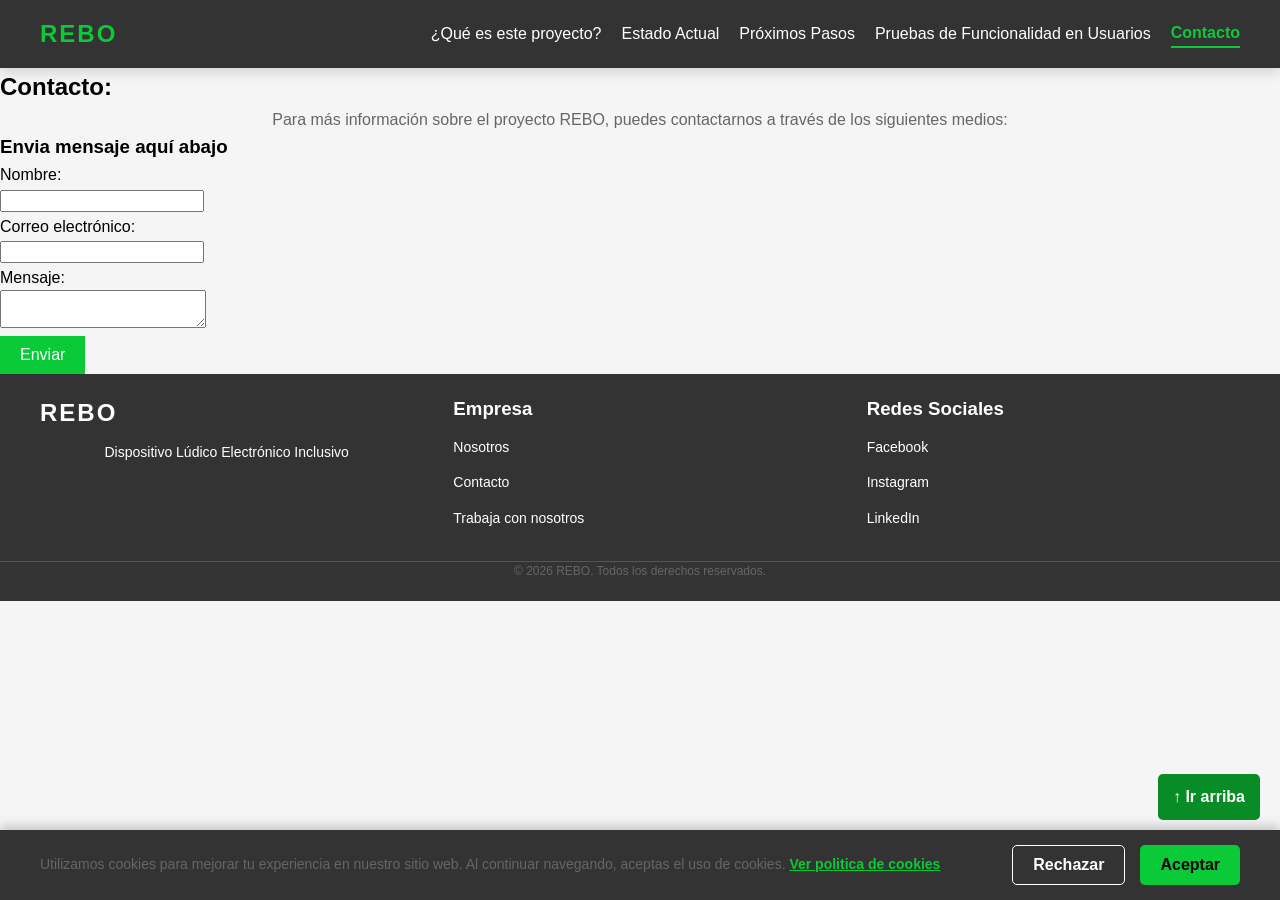
==== commit 5e8adc26: "Add floating button and update copyright year to 2026 in multiple HTML files" ====
--- a/contacto.html
+++ b/contacto.html
@@ -33,7 +33,7 @@
                 <li><a href="contacto.html" class="pagina-activa">Contacto</a></li>
             </ul>
             
-            <div class="boton" id="btn-menu"><!--Boton que aparece cuando empecemos a utilizar el tamaño de un telefono o tableta--> 
+            <div class="boton"><!--Boton que aparece cuando empecemos a utilizar el tamaño de un telefono o tableta--> 
                 <span></span>
                 <span></span>
                 <span></span>
@@ -97,10 +97,10 @@
             </div>
         </div>
         <div class="footer-button">
-            <p>&copy; 2024 REBO. Todos los derechos reservados.</p>
+            <p>&copy; 2026 REBO. Todos los derechos reservados.</p>
         </div>
     </footer>
     <a href="#" class="btn-flotante">↑ Ir arriba</a>
-    <script src="js/script.js"></script>
+    <script src="./js/script.js"></script>
 </body>
 </html>
--- a/CSS/estilos.css
+++ b/CSS/estilos.css
@@ -22,6 +22,7 @@
     font-family: Arial, Helvetica, sans-serif; /* Todos los textos heredarán esta fuente */
     line-height: 1.6; /* Todos los párrafos heredarán este espaciado para ser más legibles */
     padding-bottom: 60px; /* El ajuste que platicamos para que el footer no tape el contenido */
+    overflow-x: hidden;
 }
 
 section p a{
@@ -92,23 +93,25 @@
 }
 
 
+/* --- BOTÓN FLOTANTE --- */
 .btn-flotante {
-    position: fixed; /* Lo ancla a la ventana del navegador */
-    bottom: 60px; /* Lo separa del fondo para que no choque con tu footer fijo */
-    right: 20px; /* Lo mantiene en la esquina inferior derecha */
-    background-color: rgb(8, 140, 38); /* Un verde más oscuro para buen contraste */
+    position: fixed; /* Lo ancla a la ventana */
+    bottom: 80px; /* Lo subimos un poco más para que el banner de cookies no lo tape */
+    right: 20px;
+    background-color: var(--rebo-green-dark, rgb(8, 140, 38)); 
     color: white;
     text-decoration: none;
     padding: 10px 15px;
     border-radius: 5px;
     font-weight: bold;
-    z-index: 1000; /* Asegura que flote por encima de las fotos y el texto */
-    transition: 0.3s; /* Transición suave para el hover */
+    z-index: 3000; 
+    transition: all 0.3s ease;
 }
 
 .btn-flotante:hover {
-    background-color: rgb(40, 218, 78); /* Verde brillante al pasar el ratón */
+    background-color: var(--rebo-green-hover, rgb(40, 218, 78));
     color: black;
+    transform: translateY(-5px); /* Pequeño salto al pasar el mouse */
 }
 
 html {
--- a/CSS/estilos.css
+++ b/CSS/estilos.css
@@ -22,6 +22,7 @@
     font-family: Arial, Helvetica, sans-serif; /* Todos los textos heredarán esta fuente */
     line-height: 1.6; /* Todos los párrafos heredarán este espaciado para ser más legibles */
     padding-bottom: 60px; /* El ajuste que platicamos para que el footer no tape el contenido */
+    overflow-x: hidden;
 }
 
 section p a{
@@ -92,23 +93,25 @@
 }
 
 
+/* --- BOTÓN FLOTANTE --- */
 .btn-flotante {
-    position: fixed; /* Lo ancla a la ventana del navegador */
-    bottom: 60px; /* Lo separa del fondo para que no choque con tu footer fijo */
-    right: 20px; /* Lo mantiene en la esquina inferior derecha */
-    background-color: rgb(8, 140, 38); /* Un verde más oscuro para buen contraste */
+    position: fixed; /* Lo ancla a la ventana */
+    bottom: 80px; /* Lo subimos un poco más para que el banner de cookies no lo tape */
+    right: 20px;
+    background-color: var(--rebo-green-dark, rgb(8, 140, 38)); 
     color: white;
     text-decoration: none;
     padding: 10px 15px;
     border-radius: 5px;
     font-weight: bold;
-    z-index: 1000; /* Asegura que flote por encima de las fotos y el texto */
-    transition: 0.3s; /* Transición suave para el hover */
+    z-index: 3000; 
+    transition: all 0.3s ease;
 }
 
 .btn-flotante:hover {
-    background-color: rgb(40, 218, 78); /* Verde brillante al pasar el ratón */
+    background-color: var(--rebo-green-hover, rgb(40, 218, 78));
     color: black;
+    transform: translateY(-5px); /* Pequeño salto al pasar el mouse */
 }
 
 html {
--- a/CSS/navbar.css
+++ b/CSS/navbar.css
@@ -48,50 +48,67 @@
     border-bottom: 2px solid var(--rebo-green); /* Agrega una línea inferior elegante */
 }
 
-/* --- DISEÑO DEL BOTÓN --- */
+/* --- DISEÑO Y ANIMACIÓN DEL BOTÓN --- */
 .boton {
-    display: none; /* Oculto por defecto en pantallas grandes */
+    display: none;
     flex-direction: column;
-    gap: 6px;
-    cursor: pointer;
+    justify-content: space-between; /* Distribuye las 3 líneas uniformemente */
+    width: 30px;
+    height: 20px; /* Altura estricta para el mecanismo */
     background: transparent;
     border: none;
-    z-index: 2000; /* Asegura que el botón siempre esté por encima del menú desplegado */
+    cursor: pointer;
+    z-index: 2000;
+    padding: 0;
 }
 
-/* Las 3 líneas del botón */
 .boton span {
-    width: 30px;
+    width: 100%;
     height: 3px;
     background-color: var(--rebo-green);
     border-radius: 3px;
     transition: all 0.3s ease;
+    transform-origin: left center; /* El eje de la bisagra */
 }
 
-/* --- MEDIA QUERY (El límite de tolerancia para pantallas pequeñas) --- */
+/* La cinemática de la X cuando JS agrega la clase .active */
+.boton.active span:nth-child(1) {
+    transform: rotate(45deg);
+}
+.boton.active span:nth-child(2) {
+    opacity: 0; /* La línea central desaparece */
+}
+.boton.active span:nth-child(3) {
+    transform: rotate(-45deg);
+}
+/* --- BLOQUEO DE SCROLL --- */
+.no-scroll {
+    overflow: hidden; 
+}
+
+/* --- MEDIA QUERY PARA MÓVILES (Mecanismo Definitivo) --- */
 @media (max-width: 768px) {
     .boton {
-        display: flex; /* El botón aparece cuando la pantalla es menor a 768px */
+        display: flex; /* Enciende el botón */
     }
 
     .nav-links {
-        position: absolute;
-        top: 100%; /* Hace que el menú empiece justo debajo de la barra oscura */
-        right: 0;
-        background-color: var(--nav-bg); /* Usamos el color oscuro de la variable */
+        position: fixed; /* Se ancla al cristal de la pantalla */
+        top: 60px; /* Empieza justo debajo de la barra de navegación */
+        right: 0; /* Se alinea a la derecha */
         width: 250px;
-        height: 100vh;
-        flex-direction: column;
-        align-items: center;
+        height: calc(100vh - 60px);
+        background-color: var(--nav-bg);
+        flex-direction: column; /* Apila los enlaces uno debajo del otro */
         padding-top: 40px;
-        box-shadow: -5px 0 15px rgba(0,0,0,0.5); 
+        box-shadow: -5px 0 15px rgba(0,0,0,0.5);
         
-        transform: translateX(100%); /* Empuja el menú un 100% de su ancho hacia la derecha (fuera de vista) */
-        transition: transform 0.4s ease-in-out; /* La velocidad del deslizamiento */
+        /* EL RIEL DE OCULTAMIENTO (Hardware Accelerated) */
+        transform: translateX(100%); /* Lo empuja exactamente el 100% de su propio ancho hacia la derecha */
+        transition: transform 0.4s ease-in-out; /* Hace que el deslizamiento sea fluido */
     }
 
-    /* ESTA CLASE ES LA QUE ENCENDERÁ JAVASCRIPT */
     .nav-links.active {
-        transform: translateX(0); /* Regresa el menú a su posición original (0) */
+        transform: translateX(0); /* Lo regresa a su posición original (0) */
     }
 }
